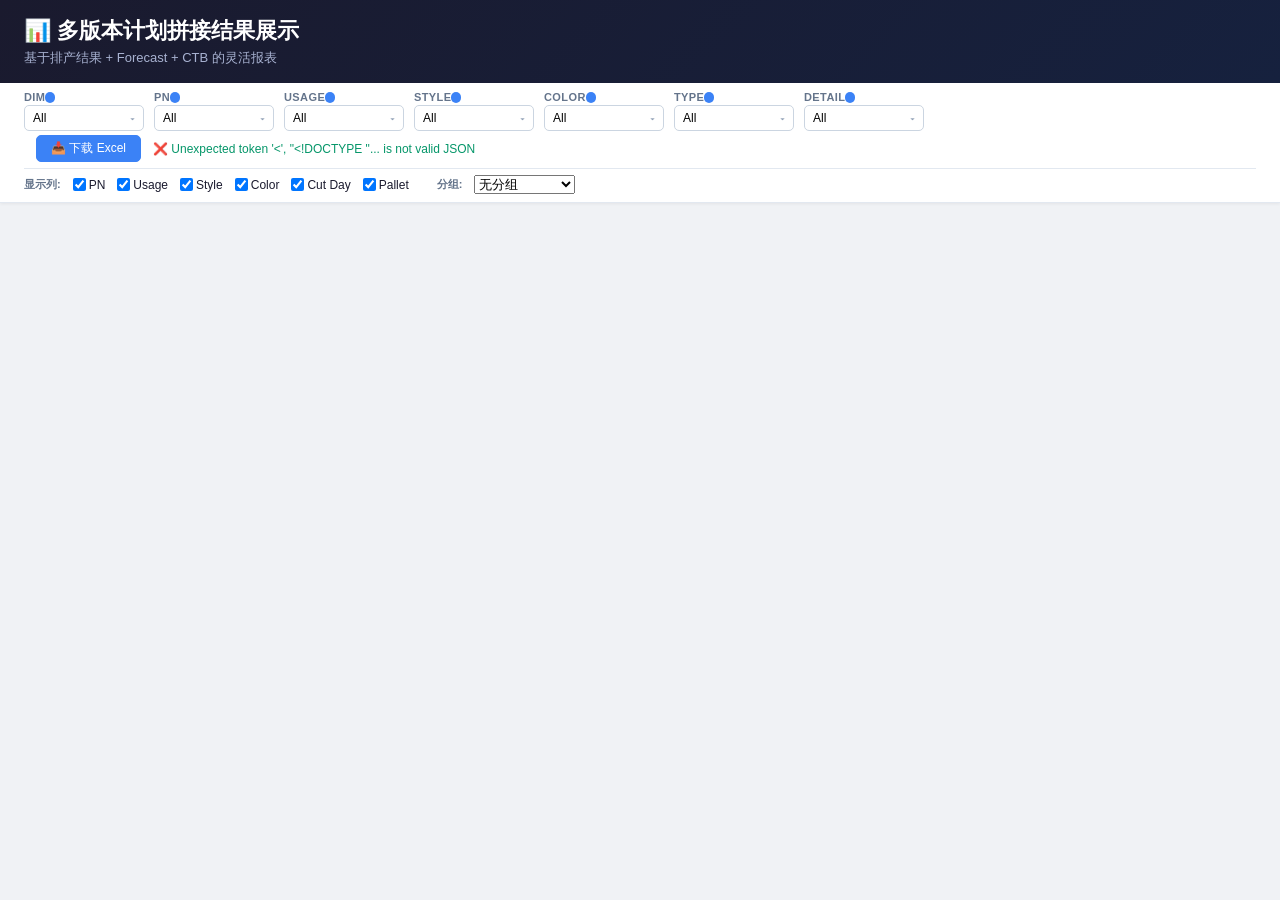
==== app/static/index.html @ f13c2394 "feat: initialize" ====
<!DOCTYPE html>
<html lang="zh-CN">
<head>
<meta charset="UTF-8">
<meta name="viewport" content="width=device-width, initial-scale=1.0">
<title>多版本计划拼接结果展示</title>
<link rel="stylesheet" href="style.css">
</head>
<body>
<header>
  <h1>📊 多版本计划拼接结果展示</h1>
  <p class="subtitle">基于排产结果 + Forecast + CTB 的灵活报表</p>
</header>

<div class="toolbar">
  <div class="filter-row">
    <div class="filter-group dropdown-filter">
      <label>Dim <span id="dim-count" class="tag-count"></span></label>
      <button class="dropdown-btn" id="dim-btn">All</button>
      <div class="dropdown-menu" id="dim-menu"></div>
    </div>
    <div class="filter-group dropdown-filter">
      <label>PN <span id="sku-count" class="tag-count"></span></label>
      <button class="dropdown-btn" id="sku-btn">All</button>
      <div class="dropdown-menu" id="sku-menu"></div>
    </div>
    <div class="filter-group dropdown-filter">
      <label>Usage <span id="usage-count" class="tag-count"></span></label>
      <button class="dropdown-btn" id="usage-btn">All</button>
      <div class="dropdown-menu" id="usage-menu"></div>
    </div>
    <div class="filter-group dropdown-filter">
      <label>Style <span id="style-count" class="tag-count"></span></label>
      <button class="dropdown-btn" id="style-btn">All</button>
      <div class="dropdown-menu" id="style-menu"></div>
    </div>
    <div class="filter-group dropdown-filter">
      <label>Color <span id="color-count" class="tag-count"></span></label>
      <button class="dropdown-btn" id="color-btn">All</button>
      <div class="dropdown-menu" id="color-menu"></div>
    </div>
    <div class="filter-group dropdown-filter">
      <label>Type <span id="type-count" class="tag-count"></span></label>
      <button class="dropdown-btn" id="type-btn">All</button>
      <div class="dropdown-menu" id="type-menu"></div>
    </div>
    <div class="filter-group dropdown-filter">
      <label>Detail <span id="detail-count" class="tag-count"></span></label>
      <button class="dropdown-btn" id="detail-btn">All</button>
      <div class="dropdown-menu" id="detail-menu"></div>
    </div>
  </div>
  <div class="toolbar-actions">
    <span id="row-count" class="row-count"></span>
    <button id="btn-csv" class="btn">📥 下载 Excel</button>
    <span id="status" class="status-msg"></span>
  </div>
  <div class="toolbar-divider"></div>
  <div class="display-row">
    <span class="display-label">显示列:</span>
    <label class="toggle-label"><input type="checkbox" id="col-pn" checked> PN</label>
    <label class="toggle-label"><input type="checkbox" id="col-usage" checked> Usage</label>
    <label class="toggle-label"><input type="checkbox" id="col-style" checked> Style</label>
    <label class="toggle-label"><input type="checkbox" id="col-color" checked> Color</label>
    <label class="toggle-label"><input type="checkbox" id="col-cutday" checked> Cut Day</label>
    <label class="toggle-label"><input type="checkbox" id="col-pallet" checked> Pallet</label>
    <span class="display-label" style="margin-left:16px">分组:</span>
    <select id="group-by">
      <option value="">无分组</option>
      <option value="Style">按 Style 分组</option>
      <option value="Color">按 Color 分组</option>
    </select>
  </div>
</div>

<div class="table-wrapper">
  <table id="report-table">
    <thead id="table-head"></thead>
    <tbody id="table-body"></tbody>
  </table>
</div>

<div id="loading" class="loading">
  <div class="spinner"></div>
  <p>正在加载数据...</p>
</div>

<script src="app.js"></script>
</body>
</html>
---- app/static/style.css ----
* { margin: 0; padding: 0; box-sizing: border-box; }
body {
  font-family: -apple-system, BlinkMacSystemFont, "Segoe UI", "PingFang SC", "Microsoft YaHei", sans-serif;
  font-size: 13px; color: #1a1a2e; background: #f0f2f5;
  min-height: 100vh;
}
header {
  background: linear-gradient(135deg, #1a1a2e 0%, #16213e 100%);
  color: #fff; padding: 16px 24px;
}
header h1 { font-size: 22px; font-weight: 600; }
header .subtitle { font-size: 13px; color: #a8b2d1; margin-top: 3px; }

.toolbar {
  background: #fff; border-bottom: 1px solid #e2e8f0; padding: 8px 24px;
  position: sticky; top: 0; z-index: 100; box-shadow: 0 1px 3px rgba(0,0,0,0.06);
}
.filter-row { display: flex; flex-wrap: wrap; gap: 10px; align-items: flex-end; }
.filter-group {
  display: flex; flex-direction: column; gap: 2px;
  min-width: 110px; max-width: 180px;
}
.filter-group label {
  font-size: 11px; font-weight: 600; color: #64748b;
  text-transform: uppercase; letter-spacing: 0.4px;
}
.filter-group select, .filter-group .dropdown-btn {
  padding: 5px 8px; border: 1px solid #cbd5e1; border-radius: 5px;
  font-size: 12px; background: #fff; cursor: pointer;
}
.filter-group select:focus { outline: none; border-color: #3b82f6; box-shadow: 0 0 0 2px rgba(59,130,246,0.15); }
.dropdown-filter { position: relative; }
.dropdown-btn { text-align: left; min-width: 120px; display: flex; align-items: center; justify-content: space-between; }
.dropdown-btn::after { content: "▾"; margin-left: 4px; font-size: 10px; color: #94a3b8; }
.dropdown-menu {
  display: none; position: absolute; top: 100%; left: 0; z-index: 200;
  background: #fff; border: 1px solid #cbd5e1; border-radius: 6px;
  min-width: 200px; max-height: 260px; overflow-y: auto;
  box-shadow: 0 4px 12px rgba(0,0,0,0.12); padding: 4px 0;
}
.dropdown-menu.open { display: block; }
.dropdown-menu label {
  display: flex; align-items: center; gap: 6px;
  padding: 4px 10px; cursor: pointer; font-size: 12px; font-weight: 400; color: #1a1a2e;
}
.dropdown-menu label:hover { background: #f1f5f9; }
.dropdown-menu input[type="checkbox"] { margin: 0; }
.dropdown-all {
  padding: 4px 10px; border-bottom: 1px solid #e2e8f0;
  display: flex; align-items: center; gap: 6px; font-size: 12px; cursor: pointer;
}
.dropdown-all:hover { background: #f1f5f9; }
.cfg-select {
  padding: 3px 6px; border: 1px solid #cbd5e1; border-radius: 4px;
  font-size: 11px; background: #fff; cursor: pointer;
}
.btn-sm { padding: 3px 10px; font-size: 11px; }
.tag-count {
  font-size: 10px; background: #3b82f6; color: #fff;
  padding: 0 5px; border-radius: 8px; font-weight: 400;
}
.toolbar-actions {
  display: flex; align-items: center; gap: 12px; margin-top: 4px;
}
.row-count { font-size: 12px; color: #64748b; }
.status-msg { font-size: 12px; color: #059669; }
.btn {
  padding: 4px 14px; border: 1px solid #3b82f6; background: #3b82f6; color: #fff;
  border-radius: 5px; font-size: 12px; cursor: pointer; transition: background 0.15s;
}
.btn:hover { background: #2563eb; }
.toolbar-divider { height: 1px; background: #e2e8f0; margin: 6px 0; }
.display-row { display: flex; flex-wrap: wrap; align-items: center; gap: 12px; }
.display-group { display: flex; align-items: center; gap: 6px; }
.display-label { font-size: 11px; font-weight: 600; color: #64748b; }
.toggle-label { font-size: 12px; display: flex; align-items: center; gap: 3px; cursor: pointer; }
.toggle-label input { margin: 0; }

.loading {
  display: flex; flex-direction: column; align-items: center;
  justify-content: center; padding: 80px 20px; color: #64748b;
}
.spinner {
  width: 36px; height: 36px;
  border: 3px solid #e2e8f0; border-top: 3px solid #3b82f6;
  border-radius: 50%; animation: spin 0.8s linear infinite; margin-bottom: 12px;
}
@keyframes spin { to { transform: rotate(360deg); } }

.table-wrapper {
  overflow: auto; margin: 0;
  max-height: calc(100vh - 210px);
  position: relative;
}
table { border-collapse: collapse; width: 100%; white-space: nowrap; font-size: 12px; }
thead { position: sticky; top: 0; z-index: 15; }
th {
  background: #1e293b; color: #fff;
  padding: 6px 8px; text-align: left; font-weight: 500;
  border-right: 1px solid #334155; font-size: 11px;
  position: sticky; top: 0; z-index: 15;
}
th:last-child { border-right: none; }
th.frozen { z-index: 16; background: #1e293b; }
td {
  padding: 4px 8px; border-bottom: 1px solid #e2e8f0;
  border-right: 1px solid #f1f5f9;
}
td.frozen { position: sticky; z-index: 5; background: #fff; }
tr:hover td { background: #f8fafc; }
tr:hover td.frozen { background: #f8fafc; }
tr.row-newpn { border-top: 2.5px solid #94a3b8; }
tr.row-newpn td { border-top: 2.5px solid #94a3b8; }
tr.row-newpn td.frozen { border-top: 2.5px solid #94a3b8; }
/* Divider column - sticky dark bar that never disappears */
th.divider-col {
  background: #475569 !important;
  min-width: 5px !important;
  width: 5px !important;
  max-width: 5px !important;
  padding: 0 !important;
  z-index: 20 !important;
  border-right: none !important;
}
td.divider-col {
  background: #475569 !important;
  min-width: 5px !important;
  width: 5px !important;
  max-width: 5px !important;
  padding: 0 !important;
  z-index: 10 !important;
  border-right: none !important;
}
tr.row-group td {
  background: #f1f5f9 !important; font-weight: 600;
  border-bottom: 2px solid #cbd5e1;
}
tr.row-group td.frozen { background: #f1f5f9 !important; }
tr.row-ExF td.data-cell { background: #f0f9ff; }
tr.row-Ungated td.data-cell { background: #f0fdf4; }
tr.row-Gated td.data-cell { background: #fffbeb; }
tr.row-CTB td.data-cell { background: #faf5ff; }

.num { text-align: right; font-variant-numeric: tabular-nums; }
.num-pos { color: #059669; }
.num-neg { color: #dc2626; }
.num-zero { color: #94a3b8; }

.type-badge {
  display: inline-block; padding: 1px 7px; border-radius: 4px;
  font-size: 11px; font-weight: 500;
}
.type-ExF { background: #dbeafe; color: #1e40af; }
.type-Ungated { background: #d1fae5; color: #065f46; }
.type-Gated { background: #fef3c7; color: #92400e; }
.type-CTB { background: #ede9fe; color: #5b21b6; }

.dim-badge {
  display: inline-block; padding: 1px 6px; border-radius: 3px;
  font-size: 10px; font-weight: 600;
}
.dim-FG { background: #e0e7ff; color: #3730a3; }
.dim-GB { background: #fce7f3; color: #9d174d; }

.col-pn    {  }
.col-style {  }
.col-color {  }
.col-pallet {  }
.col-hidden { display: none; }
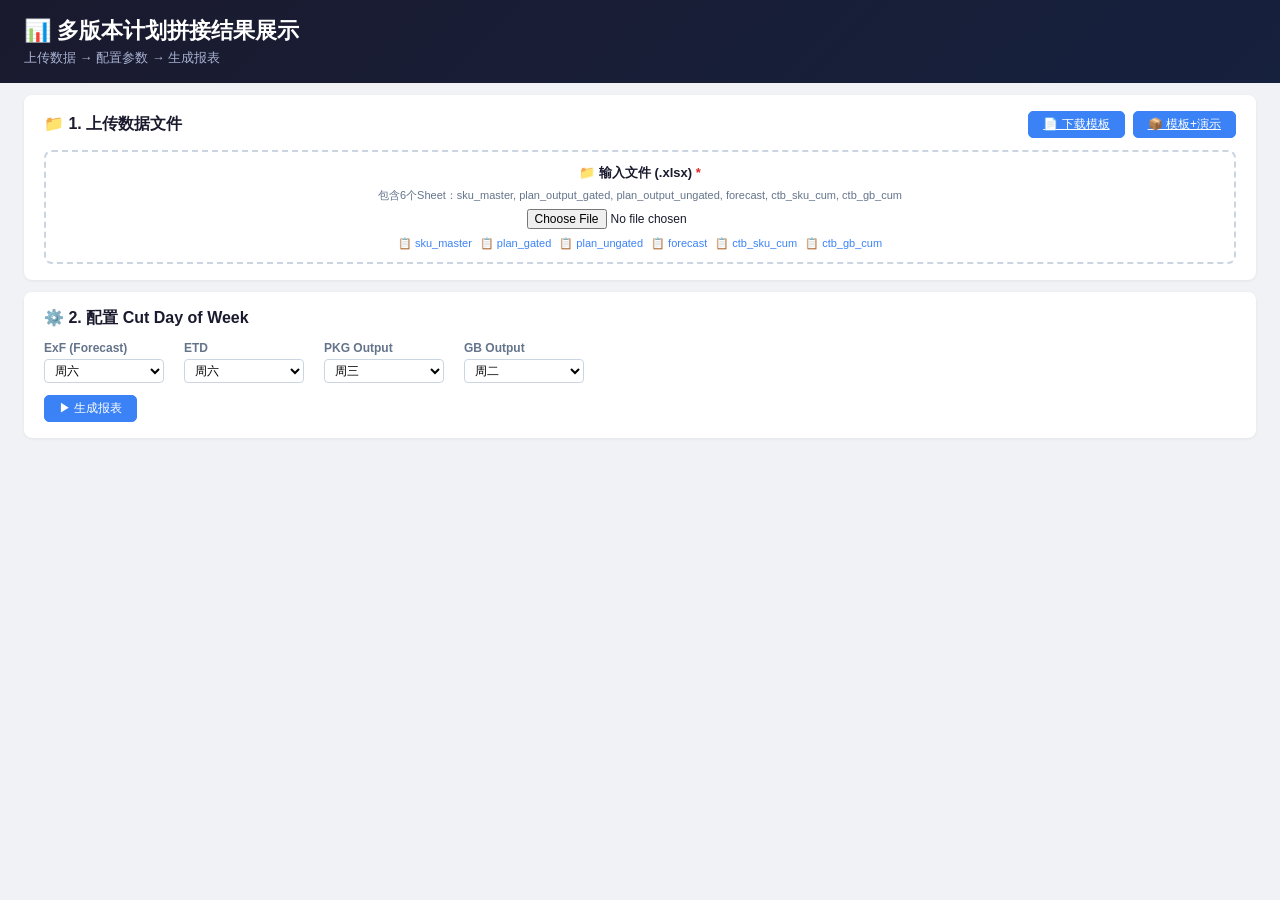
==== commit cc3fea2c: "init: 多版本计划拼接结果展示工具 - Flask后端: 上传xlsx → 按Cut Day配置聚合 → 生成报表 - 前端: 文件上传、Cut Day配置、多选筛选、列显隐、分组折叠 - 模板:" ====
--- a/app/static/index.html
+++ b/app/static/index.html
@@ -3,86 +3,181 @@
 <head>
 <meta charset="UTF-8">
 <meta name="viewport" content="width=device-width, initial-scale=1.0">
-<title>多版本计划拼接结果展示</title>
+<title>多版本计划拼接 - 报表生成</title>
 <link rel="stylesheet" href="style.css">
 </head>
 <body>
 <header>
   <h1>📊 多版本计划拼接结果展示</h1>
-  <p class="subtitle">基于排产结果 + Forecast + CTB 的灵活报表</p>
+  <p class="subtitle">上传数据 → 配置参数 → 生成报表</p>
 </header>
 
-<div class="toolbar">
-  <div class="filter-row">
-    <div class="filter-group dropdown-filter">
-      <label>Dim <span id="dim-count" class="tag-count"></span></label>
-      <button class="dropdown-btn" id="dim-btn">All</button>
-      <div class="dropdown-menu" id="dim-menu"></div>
-    </div>
-    <div class="filter-group dropdown-filter">
-      <label>PN <span id="sku-count" class="tag-count"></span></label>
-      <button class="dropdown-btn" id="sku-btn">All</button>
-      <div class="dropdown-menu" id="sku-menu"></div>
-    </div>
-    <div class="filter-group dropdown-filter">
-      <label>Usage <span id="usage-count" class="tag-count"></span></label>
-      <button class="dropdown-btn" id="usage-btn">All</button>
-      <div class="dropdown-menu" id="usage-menu"></div>
-    </div>
-    <div class="filter-group dropdown-filter">
-      <label>Style <span id="style-count" class="tag-count"></span></label>
-      <button class="dropdown-btn" id="style-btn">All</button>
-      <div class="dropdown-menu" id="style-menu"></div>
-    </div>
-    <div class="filter-group dropdown-filter">
-      <label>Color <span id="color-count" class="tag-count"></span></label>
-      <button class="dropdown-btn" id="color-btn">All</button>
-      <div class="dropdown-menu" id="color-menu"></div>
-    </div>
-    <div class="filter-group dropdown-filter">
-      <label>Type <span id="type-count" class="tag-count"></span></label>
-      <button class="dropdown-btn" id="type-btn">All</button>
-      <div class="dropdown-menu" id="type-menu"></div>
-    </div>
-    <div class="filter-group dropdown-filter">
-      <label>Detail <span id="detail-count" class="tag-count"></span></label>
-      <button class="dropdown-btn" id="detail-btn">All</button>
-      <div class="dropdown-menu" id="detail-menu"></div>
+<!-- ===== Upload Section ===== -->
+<div class="section" id="upload-section">
+  <div class="section-header">
+    <span class="section-title">📁 1. 上传数据文件</span>
+    <div class="section-actions">
+      <a href="/templates/input_template.xlsx" class="btn btn-sm">📄 下载模板</a>
+      <a href="/templates/zip" class="btn btn-sm">📦 模板+演示</a>
     </div>
   </div>
-  <div class="toolbar-actions">
-    <span id="row-count" class="row-count"></span>
-    <button id="btn-csv" class="btn">📥 下载 Excel</button>
-    <span id="status" class="status-msg"></span>
-  </div>
-  <div class="toolbar-divider"></div>
-  <div class="display-row">
-    <span class="display-label">显示列:</span>
-    <label class="toggle-label"><input type="checkbox" id="col-pn" checked> PN</label>
-    <label class="toggle-label"><input type="checkbox" id="col-usage" checked> Usage</label>
-    <label class="toggle-label"><input type="checkbox" id="col-style" checked> Style</label>
-    <label class="toggle-label"><input type="checkbox" id="col-color" checked> Color</label>
-    <label class="toggle-label"><input type="checkbox" id="col-cutday" checked> Cut Day</label>
-    <label class="toggle-label"><input type="checkbox" id="col-pallet" checked> Pallet</label>
-    <span class="display-label" style="margin-left:16px">分组:</span>
-    <select id="group-by">
-      <option value="">无分组</option>
-      <option value="Style">按 Style 分组</option>
-      <option value="Color">按 Color 分组</option>
-    </select>
+  <div class="upload-grid">
+    <div class="upload-card upload-card-main" data-key="main">
+      <div class="upload-label">📁 输入文件 (.xlsx) <span class="req">*</span></div>
+      <div class="upload-hint">包含6个Sheet：sku_master, plan_output_gated, plan_output_ungated, forecast, ctb_sku_cum, ctb_gb_cum</div>
+      <input type="file" class="file-input" accept=".xlsx">
+      <div class="upload-links">
+        <a href="#" class="dl-link schema-btn" data-file="sku_master">📋 sku_master</a>
+        <a href="#" class="dl-link schema-btn" data-file="plan_output_gated">📋 plan_gated</a>
+        <a href="#" class="dl-link schema-btn" data-file="plan_output_ungated">📋 plan_ungated</a>
+        <a href="#" class="dl-link schema-btn" data-file="forecast">📋 forecast</a>
+        <a href="#" class="dl-link schema-btn" data-file="ctb_sku_cum">📋 ctb_sku_cum</a>
+        <a href="#" class="dl-link schema-btn" data-file="ctb_gb_cum">📋 ctb_gb_cum</a>
+      </div>
+    </div>
   </div>
 </div>
 
-<div class="table-wrapper">
-  <table id="report-table">
-    <thead id="table-head"></thead>
-    <tbody id="table-body"></tbody>
-  </table>
+<!-- ===== Config Section ===== -->
+<div class="section" id="config-section">
+  <div class="section-header">
+    <span class="section-title">⚙️ 2. 配置 Cut Day of Week</span>
+  </div>
+  <div class="config-grid">
+    <div class="config-item">
+      <label>ExF (Forecast)</label>
+      <select id="cfg-exf" class="cfg-select">
+        <option value="Monday">周一</option><option value="Tuesday">周二</option>
+        <option value="Wednesday">周三</option><option value="Thursday">周四</option>
+        <option value="Friday">周五</option><option value="Saturday" selected>周六</option>
+        <option value="Sunday">周日</option>
+      </select>
+    </div>
+    <div class="config-item">
+      <label>ETD</label>
+      <select id="cfg-etd" class="cfg-select">
+        <option value="Monday">周一</option><option value="Tuesday">周二</option>
+        <option value="Wednesday">周三</option><option value="Thursday">周四</option>
+        <option value="Friday">周五</option><option value="Saturday" selected>周六</option>
+        <option value="Sunday">周日</option>
+      </select>
+    </div>
+    <div class="config-item">
+      <label>PKG Output</label>
+      <select id="cfg-output" class="cfg-select">
+        <option value="Monday">周一</option><option value="Tuesday">周二</option>
+        <option value="Wednesday" selected>周三</option><option value="Thursday">周四</option>
+        <option value="Friday">周五</option><option value="Saturday">周六</option>
+        <option value="Sunday">周日</option>
+      </select>
+    </div>
+    <div class="config-item">
+      <label>GB Output</label>
+      <select id="cfg-gb" class="cfg-select">
+        <option value="Monday">周一</option><option value="Tuesday" selected>周二</option>
+        <option value="Wednesday">周三</option><option value="Thursday">周四</option>
+        <option value="Friday">周五</option><option value="Saturday">周六</option>
+        <option value="Sunday">周日</option>
+      </select>
+    </div>
+  </div>
+  <div class="config-actions">
+    <button id="btn-generate" class="btn btn-lg">▶ 生成报表</button>
+    <span id="upload-status" class="status-msg"></span>
+  </div>
 </div>
 
-<div id="loading" class="loading">
+<!-- ===== Report Section ===== -->
+<div class="section" id="report-section" style="display:none">
+  <div class="section-header">
+    <span class="section-title">📊 3. 报表</span>
+    <div class="section-actions">
+      <button id="btn-dl-excel" class="btn btn-sm">📥 下载 Excel</button>
+      <span id="report-status" class="status-msg"></span>
+    </div>
+  </div>
+  <div class="toolbar" style="border:none;padding:8px 0">
+    <div class="panels-row">
+      <div class="panel panel-filter">
+        <div class="panel-label">🔍 筛选</div>
+        <div class="filter-row">
+          <div class="filter-group dropdown-filter">
+            <label>Dim <span id="dim-count" class="tag-count"></span></label>
+            <button class="dropdown-btn" id="dim-btn">All</button>
+            <div class="dropdown-menu" id="dim-menu"></div>
+          </div>
+          <div class="filter-group dropdown-filter">
+            <label>PN <span id="sku-count" class="tag-count"></span></label>
+            <button class="dropdown-btn" id="sku-btn">All</button>
+            <div class="dropdown-menu" id="sku-menu"></div>
+          </div>
+          <div class="filter-group dropdown-filter">
+            <label>Usage <span id="usage-count" class="tag-count"></span></label>
+            <button class="dropdown-btn" id="usage-btn">All</button>
+            <div class="dropdown-menu" id="usage-menu"></div>
+          </div>
+          <div class="filter-group dropdown-filter">
+            <label>Style <span id="style-count" class="tag-count"></span></label>
+            <button class="dropdown-btn" id="style-btn">All</button>
+            <div class="dropdown-menu" id="style-menu"></div>
+          </div>
+          <div class="filter-group dropdown-filter">
+            <label>Color <span id="color-count" class="tag-count"></span></label>
+            <button class="dropdown-btn" id="color-btn">All</button>
+            <div class="dropdown-menu" id="color-menu"></div>
+          </div>
+          <div class="filter-group dropdown-filter">
+            <label>Type <span id="type-count" class="tag-count"></span></label>
+            <button class="dropdown-btn" id="type-btn">All</button>
+            <div class="dropdown-menu" id="type-menu"></div>
+          </div>
+          <div class="filter-group dropdown-filter">
+            <label>Detail <span id="detail-count" class="tag-count"></span></label>
+            <button class="dropdown-btn" id="detail-btn">All</button>
+            <div class="dropdown-menu" id="detail-menu"></div>
+          </div>
+        </div>
+      </div>
+      <div class="panel panel-cols">
+        <div class="panel-label">📋 显示列</div>
+        <div class="cols-row">
+          <label class="toggle-label"><input type="checkbox" id="col-pn" checked> PN</label>
+          <label class="toggle-label"><input type="checkbox" id="col-usage" checked> Usage</label>
+          <label class="toggle-label"><input type="checkbox" id="col-style" checked> Style</label>
+          <label class="toggle-label"><input type="checkbox" id="col-color" checked> Color</label>
+          <label class="toggle-label"><input type="checkbox" id="col-cutday" checked> Cut Day</label>
+          <label class="toggle-label"><input type="checkbox" id="col-pallet" checked> Pallet</label>
+          <span class="panel-label" style="margin-left:8px">分组:</span>
+          <select id="group-by" style="padding:2px 6px;font-size:12px">
+            <option value="">无分组</option>
+            <option value="Style">按 Style</option>
+            <option value="Color">按 Color</option>
+          </select>
+          <span id="row-count" style="margin-left:8px;font-size:12px;color:#64748b"></span>
+        </div>
+      </div>
+    </div>
+  </div>
+  <div class="table-wrapper" id="report-table-wrapper">
+    <table id="report-table"><thead id="table-head"></thead><tbody id="table-body"></tbody></table>
+  </div>
+</div>
+
+<div id="loading" class="loading" style="display:none">
   <div class="spinner"></div>
-  <p>正在加载数据...</p>
+  <p>正在生成报表...</p>
+</div>
+
+<!-- ===== Schema Modal ===== -->
+<div id="schema-modal" class="modal" style="display:none">
+  <div class="modal-backdrop"></div>
+  <div class="modal-content">
+    <div class="modal-header">
+      <span class="modal-title" id="schema-title">字段说明</span>
+      <button class="modal-close">&times;</button>
+    </div>
+    <div class="modal-body" id="schema-body"></div>
+  </div>
 </div>
 
 <script src="app.js"></script>
--- a/app/static/style.css
+++ b/app/static/style.css
@@ -52,9 +52,68 @@
 .dropdown-all:hover { background: #f1f5f9; }
 .cfg-select {
   padding: 3px 6px; border: 1px solid #cbd5e1; border-radius: 4px;
-  font-size: 11px; background: #fff; cursor: pointer;
+  font-size: 12px; background: #fff; cursor: pointer; min-width: 80px;
 }
 .btn-sm { padding: 3px 10px; font-size: 11px; }
+
+/* Modal */
+.modal { position:fixed; top:0; left:0; right:0; bottom:0; z-index:999; display:flex; align-items:center; justify-content:center; }
+.modal-backdrop { position:absolute; top:0; left:0; right:0; bottom:0; background:rgba(0,0,0,0.4); }
+.modal-content { position:relative; background:#fff; border-radius:10px; max-width:700px; width:90%; max-height:80vh; overflow-y:auto; box-shadow:0 8px 30px rgba(0,0,0,0.2); }
+.modal-header { display:flex; justify-content:space-between; align-items:center; padding:14px 20px; border-bottom:1px solid #e2e8f0; }
+.modal-title { font-size:16px; font-weight:600; }
+.modal-close { background:none; border:none; font-size:24px; cursor:pointer; color:#94a3b8; }
+.modal-close:hover { color:#1a1a2e; }
+.modal-body { padding:16px 20px; }
+.modal-body table { width:100%; border-collapse:collapse; font-size:13px; }
+.modal-body th { background:#f1f5f9; padding:8px 10px; text-align:left; font-weight:600; border-bottom:2px solid #e2e8f0; }
+.modal-body td { padding:6px 10px; border-bottom:1px solid #f1f5f9; vertical-align:top; }
+.modal-body .note { margin-top:12px; padding:10px; background:#f8fafc; border-radius:6px; font-size:12px; color:#64748b; }
+.btn-lg { padding: 8px 24px; font-size: 15px; }
+
+/* Section layout */
+.section { background:#fff; margin:12px 24px; border-radius:8px; padding:16px 20px; box-shadow:0 1px 3px rgba(0,0,0,0.06); }
+.section-header { display:flex; justify-content:space-between; align-items:center; margin-bottom:12px; }
+.section-title { font-size:16px; font-weight:600; color:#1a1a2e; }
+.section-actions { display:flex; gap:8px; align-items:center; }
+
+/* Upload grid */
+.upload-grid { display:grid; grid-template-columns:repeat(3,1fr); gap:10px; }
+.upload-card-main { grid-column:1/-1; }
+.upload-hint { font-size:11px; color:#64748b; margin-bottom:6px; }
+.upload-card {
+  border:2px dashed #cbd5e1; border-radius:8px; padding:12px;
+  text-align:center; transition:border-color 0.2s;
+}
+.upload-card:hover { border-color:#3b82f6; }
+.upload-card.has-file { border-color:#059669; border-style:solid; background:#f0fdf4; }
+.upload-label { font-size:13px; font-weight:600; margin-bottom:6px; }
+.upload-label .req { color:#dc2626; }
+.file-input { font-size:12px; margin-bottom:4px; max-width:100%; }
+.dl-link { font-size:11px; color:#3b82f6; text-decoration:none; cursor:pointer; }
+.dl-link:hover { text-decoration:underline; }
+.upload-links { display:flex; gap:8px; justify-content:center; margin-top:4px; }
+
+/* Config grid */
+.config-grid { display:flex; gap:20px; flex-wrap:wrap; }
+.config-item { display:flex; flex-direction:column; gap:4px; min-width:120px; }
+.config-item label { font-size:12px; font-weight:600; color:#64748b; }
+.config-actions { margin-top:12px; display:flex; align-items:center; gap:12px; }
+
+/* Filter & columns panels */
+.panels-row { display:flex; gap:10px; align-items:stretch; }
+.panel { border:1px solid #e2e8f0; border-radius:6px; padding:8px 12px; background:#fafbfc; }
+.panel-filter { flex:1; min-width:0; }
+.panel-cols { flex-shrink:0; }
+.panel-filter { }
+.panel-cols { }
+.panel-label { font-size:11px; font-weight:600; color:#475569; margin-bottom:4px; }
+.cols-row { display:flex; align-items:center; gap:8px; flex-wrap:wrap; }
+
+/* Search in dropdown */
+.dropdown-search { padding:6px 8px; border-bottom:1px solid #e2e8f0; }
+.dropdown-search input { width:100%; padding:4px 6px; border:1px solid #cbd5e1; border-radius:4px; font-size:12px; outline:none; }
+.dropdown-search input:focus { border-color:#3b82f6; }
 .tag-count {
   font-size: 10px; background: #3b82f6; color: #fff;
   padding: 0 5px; border-radius: 8px; font-weight: 400;
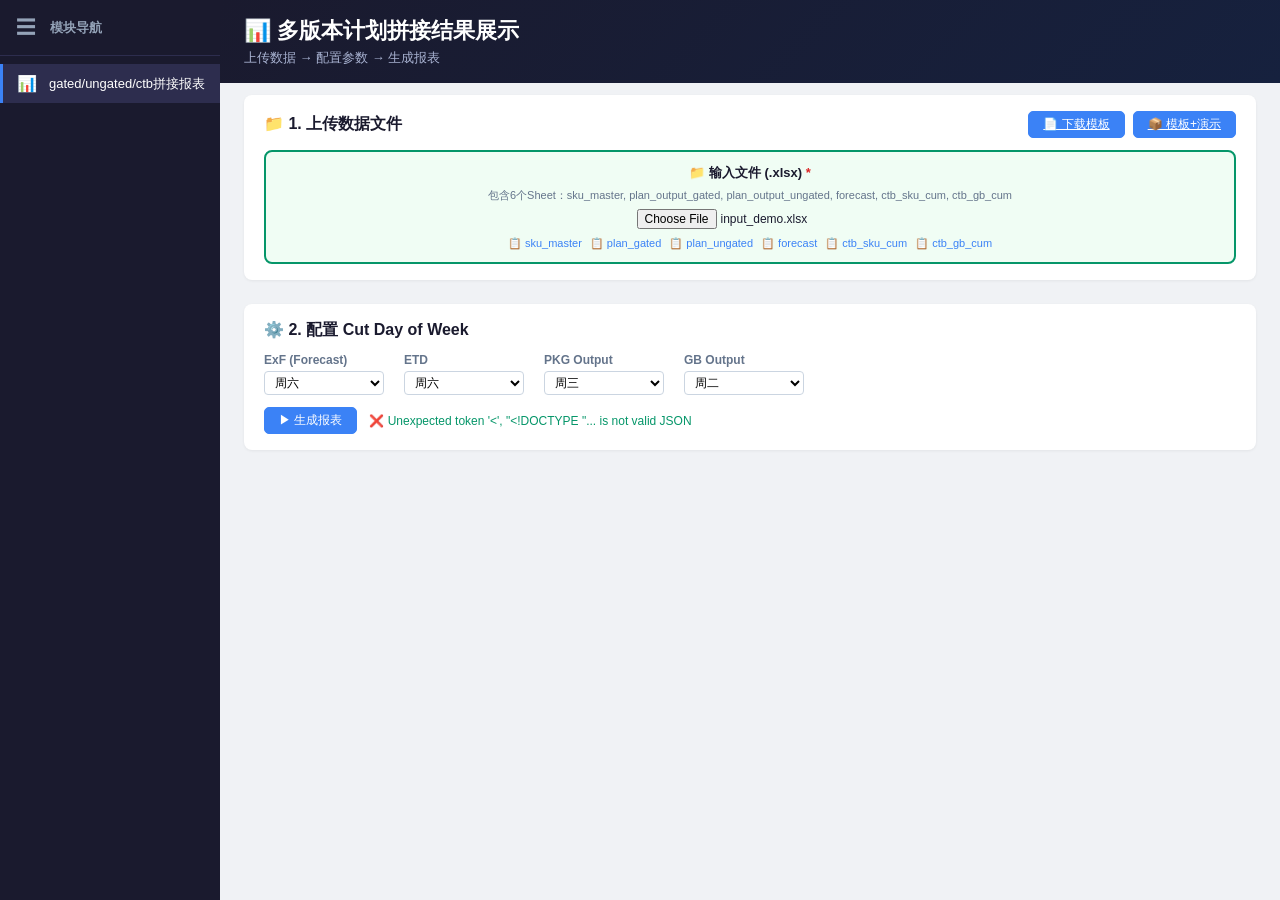
==== commit 1d1e81a5: "feat: add collapsible sidebar navigation for modular management" ====
--- a/app/static/index.html
+++ b/app/static/index.html
@@ -7,177 +7,194 @@
 <link rel="stylesheet" href="style.css">
 </head>
 <body>
-<header>
-  <h1>📊 多版本计划拼接结果展示</h1>
-  <p class="subtitle">上传数据 → 配置参数 → 生成报表</p>
-</header>
-
-<!-- ===== Upload Section ===== -->
-<div class="section" id="upload-section">
-  <div class="section-header">
-    <span class="section-title">📁 1. 上传数据文件</span>
-    <div class="section-actions">
-      <a href="/templates/input_template.xlsx" class="btn btn-sm">📄 下载模板</a>
-      <a href="/templates/zip" class="btn btn-sm">📦 模板+演示</a>
-    </div>
-  </div>
-  <div class="upload-grid">
-    <div class="upload-card upload-card-main" data-key="main">
-      <div class="upload-label">📁 输入文件 (.xlsx) <span class="req">*</span></div>
-      <div class="upload-hint">包含6个Sheet：sku_master, plan_output_gated, plan_output_ungated, forecast, ctb_sku_cum, ctb_gb_cum</div>
-      <input type="file" class="file-input" accept=".xlsx">
-      <div class="upload-links">
-        <a href="#" class="dl-link schema-btn" data-file="sku_master">📋 sku_master</a>
-        <a href="#" class="dl-link schema-btn" data-file="plan_output_gated">📋 plan_gated</a>
-        <a href="#" class="dl-link schema-btn" data-file="plan_output_ungated">📋 plan_ungated</a>
-        <a href="#" class="dl-link schema-btn" data-file="forecast">📋 forecast</a>
-        <a href="#" class="dl-link schema-btn" data-file="ctb_sku_cum">📋 ctb_sku_cum</a>
-        <a href="#" class="dl-link schema-btn" data-file="ctb_gb_cum">📋 ctb_gb_cum</a>
-      </div>
-    </div>
-  </div>
-</div>
-
-<!-- ===== Config Section ===== -->
-<div class="section" id="config-section">
-  <div class="section-header">
-    <span class="section-title">⚙️ 2. 配置 Cut Day of Week</span>
-  </div>
-  <div class="config-grid">
-    <div class="config-item">
-      <label>ExF (Forecast)</label>
-      <select id="cfg-exf" class="cfg-select">
-        <option value="Monday">周一</option><option value="Tuesday">周二</option>
-        <option value="Wednesday">周三</option><option value="Thursday">周四</option>
-        <option value="Friday">周五</option><option value="Saturday" selected>周六</option>
-        <option value="Sunday">周日</option>
-      </select>
-    </div>
-    <div class="config-item">
-      <label>ETD</label>
-      <select id="cfg-etd" class="cfg-select">
-        <option value="Monday">周一</option><option value="Tuesday">周二</option>
-        <option value="Wednesday">周三</option><option value="Thursday">周四</option>
-        <option value="Friday">周五</option><option value="Saturday" selected>周六</option>
-        <option value="Sunday">周日</option>
-      </select>
-    </div>
-    <div class="config-item">
-      <label>PKG Output</label>
-      <select id="cfg-output" class="cfg-select">
-        <option value="Monday">周一</option><option value="Tuesday">周二</option>
-        <option value="Wednesday" selected>周三</option><option value="Thursday">周四</option>
-        <option value="Friday">周五</option><option value="Saturday">周六</option>
-        <option value="Sunday">周日</option>
-      </select>
-    </div>
-    <div class="config-item">
-      <label>GB Output</label>
-      <select id="cfg-gb" class="cfg-select">
-        <option value="Monday">周一</option><option value="Tuesday" selected>周二</option>
-        <option value="Wednesday">周三</option><option value="Thursday">周四</option>
-        <option value="Friday">周五</option><option value="Saturday">周六</option>
-        <option value="Sunday">周日</option>
-      </select>
-    </div>
-  </div>
-  <div class="config-actions">
-    <button id="btn-generate" class="btn btn-lg">▶ 生成报表</button>
-    <span id="upload-status" class="status-msg"></span>
-  </div>
-</div>
-
-<!-- ===== Report Section ===== -->
-<div class="section" id="report-section" style="display:none">
-  <div class="section-header">
-    <span class="section-title">📊 3. 报表</span>
-    <div class="section-actions">
-      <button id="btn-dl-excel" class="btn btn-sm">📥 下载 Excel</button>
-      <span id="report-status" class="status-msg"></span>
-    </div>
-  </div>
-  <div class="toolbar" style="border:none;padding:8px 0">
-    <div class="panels-row">
-      <div class="panel panel-filter">
-        <div class="panel-label">🔍 筛选</div>
-        <div class="filter-row">
-          <div class="filter-group dropdown-filter">
-            <label>Dim <span id="dim-count" class="tag-count"></span></label>
-            <button class="dropdown-btn" id="dim-btn">All</button>
-            <div class="dropdown-menu" id="dim-menu"></div>
+<div class="app-layout">
+  <aside class="sidebar" id="sidebar">
+    <div class="sidebar-header">
+      <button class="sidebar-toggle" id="sidebar-toggle" title="展开/收起侧边栏">☰</button>
+      <span class="sidebar-title">模块导航</span>
+    </div>
+    <nav class="sidebar-nav">
+      <a href="#" class="nav-item active" data-module="split-report">
+        <span class="nav-icon">📊</span>
+        <span class="nav-text">gated/ungated/ctb拼接报表</span>
+      </a>
+    </nav>
+  </aside>
+
+  <main class="main-content">
+    <header>
+      <h1>📊 多版本计划拼接结果展示</h1>
+      <p class="subtitle">上传数据 → 配置参数 → 生成报表</p>
+    </header>
+
+    <!-- ===== Upload Section ===== -->
+    <div class="section" id="upload-section">
+      <div class="section-header">
+        <span class="section-title">📁 1. 上传数据文件</span>
+        <div class="section-actions">
+          <a href="/templates/input_template.xlsx" class="btn btn-sm">📄 下载模板</a>
+          <a href="/templates/zip" class="btn btn-sm">📦 模板+演示</a>
+        </div>
+      </div>
+      <div class="upload-grid">
+        <div class="upload-card upload-card-main" data-key="main">
+          <div class="upload-label">📁 输入文件 (.xlsx) <span class="req">*</span></div>
+          <div class="upload-hint">包含6个Sheet：sku_master, plan_output_gated, plan_output_ungated, forecast, ctb_sku_cum, ctb_gb_cum</div>
+          <input type="file" class="file-input" accept=".xlsx">
+          <div class="upload-links">
+            <a href="#" class="dl-link schema-btn" data-file="sku_master">📋 sku_master</a>
+            <a href="#" class="dl-link schema-btn" data-file="plan_output_gated">📋 plan_gated</a>
+            <a href="#" class="dl-link schema-btn" data-file="plan_output_ungated">📋 plan_ungated</a>
+            <a href="#" class="dl-link schema-btn" data-file="forecast">📋 forecast</a>
+            <a href="#" class="dl-link schema-btn" data-file="ctb_sku_cum">📋 ctb_sku_cum</a>
+            <a href="#" class="dl-link schema-btn" data-file="ctb_gb_cum">📋 ctb_gb_cum</a>
           </div>
-          <div class="filter-group dropdown-filter">
-            <label>PN <span id="sku-count" class="tag-count"></span></label>
-            <button class="dropdown-btn" id="sku-btn">All</button>
-            <div class="dropdown-menu" id="sku-menu"></div>
+        </div>
+      </div>
+    </div>
+
+    <!-- ===== Config Section ===== -->
+    <div class="section" id="config-section">
+      <div class="section-header">
+        <span class="section-title">⚙️ 2. 配置 Cut Day of Week</span>
+      </div>
+      <div class="config-grid">
+        <div class="config-item">
+          <label>ExF (Forecast)</label>
+          <select id="cfg-exf" class="cfg-select">
+            <option value="Monday">周一</option><option value="Tuesday">周二</option>
+            <option value="Wednesday">周三</option><option value="Thursday">周四</option>
+            <option value="Friday">周五</option><option value="Saturday" selected>周六</option>
+            <option value="Sunday">周日</option>
+          </select>
+        </div>
+        <div class="config-item">
+          <label>ETD</label>
+          <select id="cfg-etd" class="cfg-select">
+            <option value="Monday">周一</option><option value="Tuesday">周二</option>
+            <option value="Wednesday">周三</option><option value="Thursday">周四</option>
+            <option value="Friday">周五</option><option value="Saturday" selected>周六</option>
+            <option value="Sunday">周日</option>
+          </select>
+        </div>
+        <div class="config-item">
+          <label>PKG Output</label>
+          <select id="cfg-output" class="cfg-select">
+            <option value="Monday">周一</option><option value="Tuesday">周二</option>
+            <option value="Wednesday" selected>周三</option><option value="Thursday">周四</option>
+            <option value="Friday">周五</option><option value="Saturday">周六</option>
+            <option value="Sunday">周日</option>
+          </select>
+        </div>
+        <div class="config-item">
+          <label>GB Output</label>
+          <select id="cfg-gb" class="cfg-select">
+            <option value="Monday">周一</option><option value="Tuesday" selected>周二</option>
+            <option value="Wednesday">周三</option><option value="Thursday">周四</option>
+            <option value="Friday">周五</option><option value="Saturday">周六</option>
+            <option value="Sunday">周日</option>
+          </select>
+        </div>
+      </div>
+      <div class="config-actions">
+        <button id="btn-generate" class="btn btn-lg">▶ 生成报表</button>
+        <span id="upload-status" class="status-msg"></span>
+      </div>
+    </div>
+
+    <!-- ===== Report Section ===== -->
+    <div class="section" id="report-section" style="display:none">
+      <div class="section-header">
+        <span class="section-title">📊 3. 报表</span>
+        <div class="section-actions">
+          <button id="btn-dl-excel" class="btn btn-sm">📥 下载 Excel</button>
+          <span id="report-status" class="status-msg"></span>
+        </div>
+      </div>
+      <div class="toolbar" style="border:none;padding:8px 0">
+        <div class="panels-row">
+          <div class="panel panel-filter">
+            <div class="panel-label">🔍 筛选</div>
+            <div class="filter-row">
+              <div class="filter-group dropdown-filter">
+                <label>Dim <span id="dim-count" class="tag-count"></span></label>
+                <button class="dropdown-btn" id="dim-btn">All</button>
+                <div class="dropdown-menu" id="dim-menu"></div>
+              </div>
+              <div class="filter-group dropdown-filter">
+                <label>PN <span id="sku-count" class="tag-count"></span></label>
+                <button class="dropdown-btn" id="sku-btn">All</button>
+                <div class="dropdown-menu" id="sku-menu"></div>
+              </div>
+              <div class="filter-group dropdown-filter">
+                <label>Usage <span id="usage-count" class="tag-count"></span></label>
+                <button class="dropdown-btn" id="usage-btn">All</button>
+                <div class="dropdown-menu" id="usage-menu"></div>
+              </div>
+              <div class="filter-group dropdown-filter">
+                <label>Style <span id="style-count" class="tag-count"></span></label>
+                <button class="dropdown-btn" id="style-btn">All</button>
+                <div class="dropdown-menu" id="style-menu"></div>
+              </div>
+              <div class="filter-group dropdown-filter">
+                <label>Color <span id="color-count" class="tag-count"></span></label>
+                <button class="dropdown-btn" id="color-btn">All</button>
+                <div class="dropdown-menu" id="color-menu"></div>
+              </div>
+              <div class="filter-group dropdown-filter">
+                <label>Type <span id="type-count" class="tag-count"></span></label>
+                <button class="dropdown-btn" id="type-btn">All</button>
+                <div class="dropdown-menu" id="type-menu"></div>
+              </div>
+              <div class="filter-group dropdown-filter">
+                <label>Detail <span id="detail-count" class="tag-count"></span></label>
+                <button class="dropdown-btn" id="detail-btn">All</button>
+                <div class="dropdown-menu" id="detail-menu"></div>
+              </div>
+            </div>
           </div>
-          <div class="filter-group dropdown-filter">
-            <label>Usage <span id="usage-count" class="tag-count"></span></label>
-            <button class="dropdown-btn" id="usage-btn">All</button>
-            <div class="dropdown-menu" id="usage-menu"></div>
+          <div class="panel panel-cols">
+            <div class="panel-label">📋 显示列</div>
+            <div class="cols-row">
+              <label class="toggle-label"><input type="checkbox" id="col-pn" checked> PN</label>
+              <label class="toggle-label"><input type="checkbox" id="col-usage" checked> Usage</label>
+              <label class="toggle-label"><input type="checkbox" id="col-style" checked> Style</label>
+              <label class="toggle-label"><input type="checkbox" id="col-color" checked> Color</label>
+              <label class="toggle-label"><input type="checkbox" id="col-cutday" checked> Cut Day</label>
+              <label class="toggle-label"><input type="checkbox" id="col-pallet" checked> Pallet</label>
+              <span class="panel-label" style="margin-left:8px">分组:</span>
+              <select id="group-by" style="padding:2px 6px;font-size:12px">
+                <option value="">无分组</option>
+                <option value="Style">按 Style</option>
+                <option value="Color">按 Color</option>
+              </select>
+              <span id="row-count" style="margin-left:8px;font-size:12px;color:#64748b"></span>
+            </div>
           </div>
-          <div class="filter-group dropdown-filter">
-            <label>Style <span id="style-count" class="tag-count"></span></label>
-            <button class="dropdown-btn" id="style-btn">All</button>
-            <div class="dropdown-menu" id="style-menu"></div>
-          </div>
-          <div class="filter-group dropdown-filter">
-            <label>Color <span id="color-count" class="tag-count"></span></label>
-            <button class="dropdown-btn" id="color-btn">All</button>
-            <div class="dropdown-menu" id="color-menu"></div>
-          </div>
-          <div class="filter-group dropdown-filter">
-            <label>Type <span id="type-count" class="tag-count"></span></label>
-            <button class="dropdown-btn" id="type-btn">All</button>
-            <div class="dropdown-menu" id="type-menu"></div>
-          </div>
-          <div class="filter-group dropdown-filter">
-            <label>Detail <span id="detail-count" class="tag-count"></span></label>
-            <button class="dropdown-btn" id="detail-btn">All</button>
-            <div class="dropdown-menu" id="detail-menu"></div>
-          </div>
-        </div>
-      </div>
-      <div class="panel panel-cols">
-        <div class="panel-label">📋 显示列</div>
-        <div class="cols-row">
-          <label class="toggle-label"><input type="checkbox" id="col-pn" checked> PN</label>
-          <label class="toggle-label"><input type="checkbox" id="col-usage" checked> Usage</label>
-          <label class="toggle-label"><input type="checkbox" id="col-style" checked> Style</label>
-          <label class="toggle-label"><input type="checkbox" id="col-color" checked> Color</label>
-          <label class="toggle-label"><input type="checkbox" id="col-cutday" checked> Cut Day</label>
-          <label class="toggle-label"><input type="checkbox" id="col-pallet" checked> Pallet</label>
-          <span class="panel-label" style="margin-left:8px">分组:</span>
-          <select id="group-by" style="padding:2px 6px;font-size:12px">
-            <option value="">无分组</option>
-            <option value="Style">按 Style</option>
-            <option value="Color">按 Color</option>
-          </select>
-          <span id="row-count" style="margin-left:8px;font-size:12px;color:#64748b"></span>
-        </div>
-      </div>
-    </div>
-  </div>
-  <div class="table-wrapper" id="report-table-wrapper">
-    <table id="report-table"><thead id="table-head"></thead><tbody id="table-body"></tbody></table>
-  </div>
-</div>
-
-<div id="loading" class="loading" style="display:none">
-  <div class="spinner"></div>
-  <p>正在生成报表...</p>
-</div>
-
-<!-- ===== Schema Modal ===== -->
-<div id="schema-modal" class="modal" style="display:none">
-  <div class="modal-backdrop"></div>
-  <div class="modal-content">
-    <div class="modal-header">
-      <span class="modal-title" id="schema-title">字段说明</span>
-      <button class="modal-close">&times;</button>
-    </div>
-    <div class="modal-body" id="schema-body"></div>
-  </div>
+        </div>
+      </div>
+      <div class="table-wrapper" id="report-table-wrapper">
+        <table id="report-table"><thead id="table-head"></thead><tbody id="table-body"></tbody></table>
+      </div>
+    </div>
+
+    <div id="loading" class="loading" style="display:none">
+      <div class="spinner"></div>
+      <p>正在生成报表...</p>
+    </div>
+
+    <!-- ===== Schema Modal ===== -->
+    <div id="schema-modal" class="modal" style="display:none">
+      <div class="modal-backdrop"></div>
+      <div class="modal-content">
+        <div class="modal-header">
+          <span class="modal-title" id="schema-title">字段说明</span>
+          <button class="modal-close">&times;</button>
+        </div>
+        <div class="modal-body" id="schema-body"></div>
+      </div>
+    </div>
+  </main>
 </div>
 
 <script src="app.js"></script>
--- a/app/static/style.css
+++ b/app/static/style.css
@@ -4,6 +4,67 @@
   font-size: 13px; color: #1a1a2e; background: #f0f2f5;
   min-height: 100vh;
 }
+
+/* ===== App Layout ===== */
+.app-layout {
+  display: flex; min-height: 100vh;
+}
+
+/* ===== Sidebar ===== */
+.sidebar {
+  width: 220px; min-width: 220px;
+  background: #1a1a2e; color: #cbd5e1;
+  display: flex; flex-direction: column;
+  transition: width 0.2s ease, min-width 0.2s ease;
+  overflow: hidden;
+}
+.sidebar.collapsed {
+  width: 48px; min-width: 48px;
+}
+.sidebar-header {
+  display: flex; align-items: center;
+  padding: 12px; gap: 10px;
+  border-bottom: 1px solid #2d2d4e;
+  min-height: 56px;
+}
+.sidebar-toggle {
+  background: none; border: none; color: #94a3b8;
+  font-size: 20px; cursor: pointer; padding: 4px;
+  flex-shrink: 0; width: 28px; height: 28px;
+  display: flex; align-items: center; justify-content: center;
+  border-radius: 4px;
+}
+.sidebar-toggle:hover { background: #2d2d4e; color: #fff; }
+.sidebar-title {
+  font-size: 13px; font-weight: 600; color: #94a3b8;
+  white-space: nowrap; overflow: hidden;
+  transition: opacity 0.15s;
+}
+.sidebar.collapsed .sidebar-title { opacity: 0; }
+.sidebar-nav { flex: 1; padding: 8px 0; }
+.nav-item {
+  display: flex; align-items: center; gap: 10px;
+  padding: 10px 12px; color: #a8b2d1;
+  text-decoration: none; font-size: 13px;
+  white-space: nowrap; overflow: hidden;
+  border-left: 3px solid transparent;
+  transition: background 0.15s, color 0.15s;
+}
+.nav-item:hover { background: #2d2d4e; color: #fff; }
+.nav-item.active {
+  background: #2d2d4e; color: #fff;
+  border-left-color: #3b82f6;
+}
+.nav-icon { font-size: 16px; flex-shrink: 0; width: 24px; text-align: center; }
+.nav-text { overflow: hidden; transition: opacity 0.15s; }
+.sidebar.collapsed .nav-text { opacity: 0; }
+
+/* ===== Main Content ===== */
+.main-content {
+  flex: 1; min-width: 0;
+  display: flex; flex-direction: column;
+}
+
 header {
   background: linear-gradient(135deg, #1a1a2e 0%, #16213e 100%);
   color: #fff; padding: 16px 24px;
